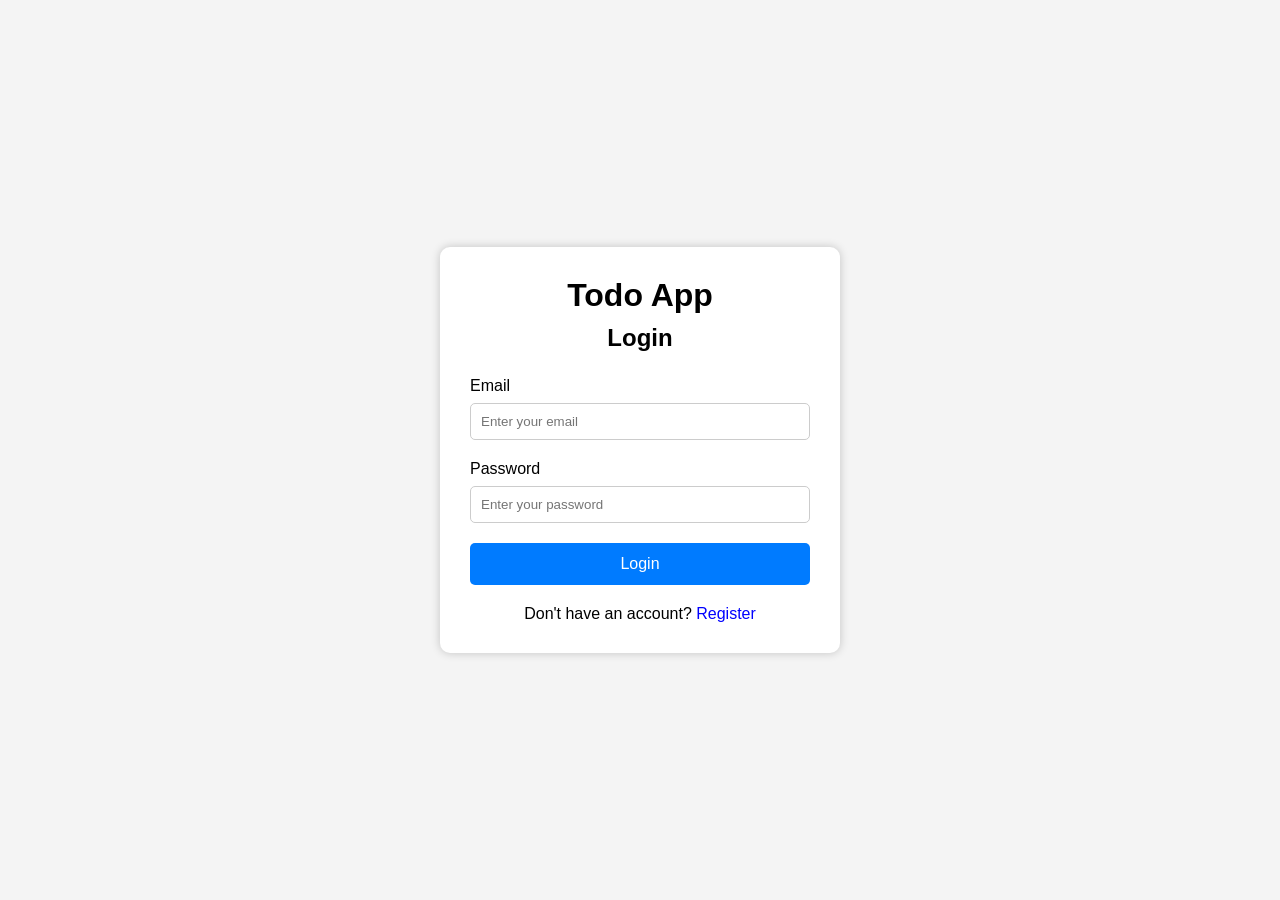
==== frontend/dashboard.html @ f7514664 "Implemented frontend login, dashboard and created task functionality" ====
<!DOCTYPE html>
<html lang="en">
<head>
    <meta charset="UTF-8">
    <meta name="viewport" content="width=device-width, initial-scale=1.0">
    <title>Dashboard</title>

    <link rel="stylesheet" href="./css/style.css">
</head>
<body>

    <div class="container">

        <h1>Dashboard</h1>

        <h3>Create Task</h3>

        <form id="taskForm">

            <input
                type="text"
                id="title"
                placeholder="Task Title"
                required
            >

            <textarea
                id="description"
                placeholder="Description"
            ></textarea>

            <button type="submit">
                Add Task
            </button>

        </form>

        <hr>

        <h3>Your Tasks</h3>

        <div id="taskList">

        </div>

    </div>

    <script src="./js/dashboard.js"></script>

</body>
</html>
---- frontend/css/style.css ----
* {
    margin: 0;
    padding: 0;
    box-sizing: border-box;
}

body {
    font-family: Arial, Helvetica, sans-serif;
    background-color: #f4f4f4;

    display: flex;
    justify-content: center;
    align-items: center;

    height: 100vh;
}

.container {

    width: 400px;

    background: white;

    padding: 30px;

    border-radius: 10px;

    box-shadow: 0 0 10px rgba(0,0,0,0.2);
}

h1 {

    text-align: center;
    margin-bottom: 10px;

}

h2 {

    text-align: center;
    margin-bottom: 25px;

}

.input-group {

    margin-bottom: 20px;

}

label {

    display: block;
    margin-bottom: 8px;

}

input {

    width: 100%;
    padding: 10px;

    border: 1px solid #ccc;
    border-radius: 5px;

}

button {

    width: 100%;

    padding: 12px;

    border: none;

    background: #007bff;

    color: white;

    border-radius: 5px;

    cursor: pointer;

    font-size: 16px;

}

button:hover {

    background: #0056b3;

}

p {

    margin-top: 20px;

    text-align: center;

}

a {

    text-decoration: none;

    color: blue;

}
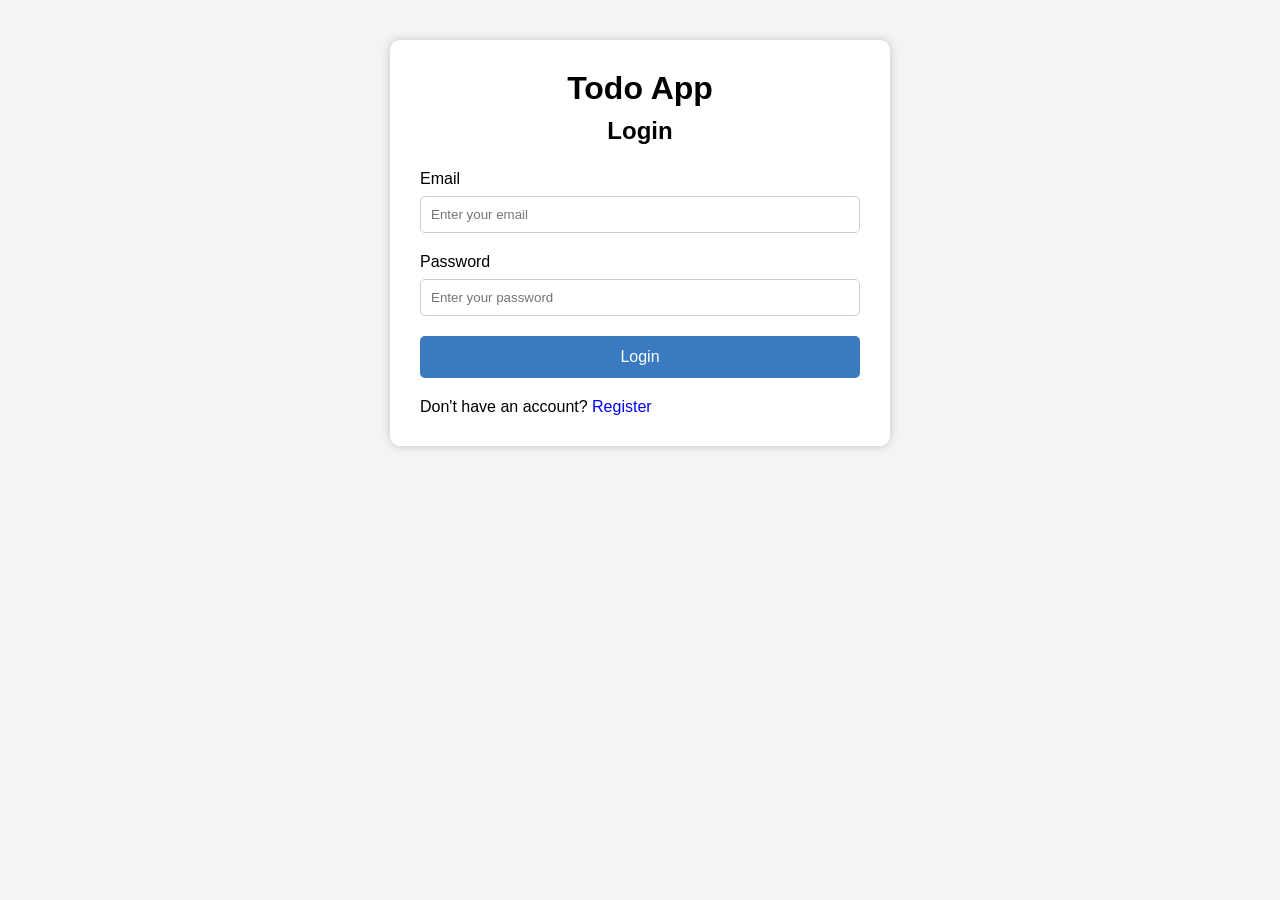
==== commit f5731553: "Complete UI login and registration" ====
--- a/frontend/dashboard.html
+++ b/frontend/dashboard.html
@@ -1,5 +1,6 @@
 <!DOCTYPE html>
 <html lang="en">
+
 <head>
     <meta charset="UTF-8">
     <meta name="viewport" content="width=device-width, initial-scale=1.0">
@@ -7,9 +8,13 @@
 
     <link rel="stylesheet" href="./css/style.css">
 </head>
+
 <body>
 
     <div class="container">
+        <button id="logoutBtn" class="logout-btn">
+            Logout
+        </button>
 
         <h1>Dashboard</h1>
 
@@ -17,17 +22,9 @@
 
         <form id="taskForm">
 
-            <input
-                type="text"
-                id="title"
-                placeholder="Task Title"
-                required
-            >
+            <input type="text" id="title" placeholder="Task Title" required>
 
-            <textarea
-                id="description"
-                placeholder="Description"
-            ></textarea>
+            <textarea id="description" placeholder="Description"></textarea>
 
             <button type="submit">
                 Add Task
@@ -37,7 +34,7 @@
 
         <hr>
 
-        <h3>Your Tasks</h3>
+        <h3>Your Tasks : </h3>
 
         <div id="taskList">
 
@@ -48,4 +45,5 @@
     <script src="./js/dashboard.js"></script>
 
 </body>
+
 </html>
--- a/frontend/css/style.css
+++ b/frontend/css/style.css
@@ -10,15 +10,17 @@
 
     display: flex;
     justify-content: center;
-    align-items: center;
+    align-items: flex-start;
 
-    height: 100vh;
+    min-height: 100vh;
+
+    padding: 40px 0;
 }
 
 .container {
 
-    width: 400px;
-
+    width: 500px;
+    max-width:90%;
     background: white;
 
     padding: 30px;
@@ -65,7 +67,7 @@
 
 }
 
-button {
+form button {
 
     width: 100%;
 
@@ -73,7 +75,7 @@
 
     border: none;
 
-    background: #007bff;
+    background: #397ac0;
 
     color: white;
 
@@ -87,7 +89,7 @@
 
 button:hover {
 
-    background: #0056b3;
+    background: #2f85e1;
 
 }
 
@@ -95,7 +97,7 @@
 
     margin-top: 20px;
 
-    text-align: center;
+    /* text-align: center; */
 
 }
 
@@ -105,4 +107,76 @@
 
     color: blue;
 
+}
+
+#title{
+    margin-bottom: 15px;
+}
+
+#description{
+    margin-bottom: 20px;
+}
+
+.task-card{
+    margin-top: 20px;
+    padding: 15px;
+    border: 1px solid #ddd;
+    border-radius: 10px;
+    background: #fafafa;
+}
+
+.task-card h4{
+    margin-bottom: 8px;
+}
+
+.task-card p{
+    margin-bottom: 15px;
+}
+
+.task-card p{
+    text-align:left;
+    color:#555;
+    line-height:1.6;
+    margin:12px 0 18px;
+}
+
+.task-buttons{
+    display:flex;
+    gap:12px;
+    margin-top:15px;
+}
+
+.edit-btn,
+.delete-btn{
+    width: auto;
+    padding: 8px 18px;
+    margin-right: 10px;
+    margin-top: 10px;
+    font-size: 15px;
+}
+
+.task-card p{
+    color: #555;
+    line-height: 1.5;
+}
+
+#taskList{
+    margin-top: 20px;
+}
+
+.task-card{
+    transition: 0.2s;
+}
+
+.task-card:hover{
+    transform: translateY(-2px);
+    box-shadow: 0 6px 15px rgba(0,0,0,0.12);
+}
+
+.logout-btn{
+
+    float: right;
+    width: auto;
+    padding: 10px 18px;
+    background: crimson;
 }
